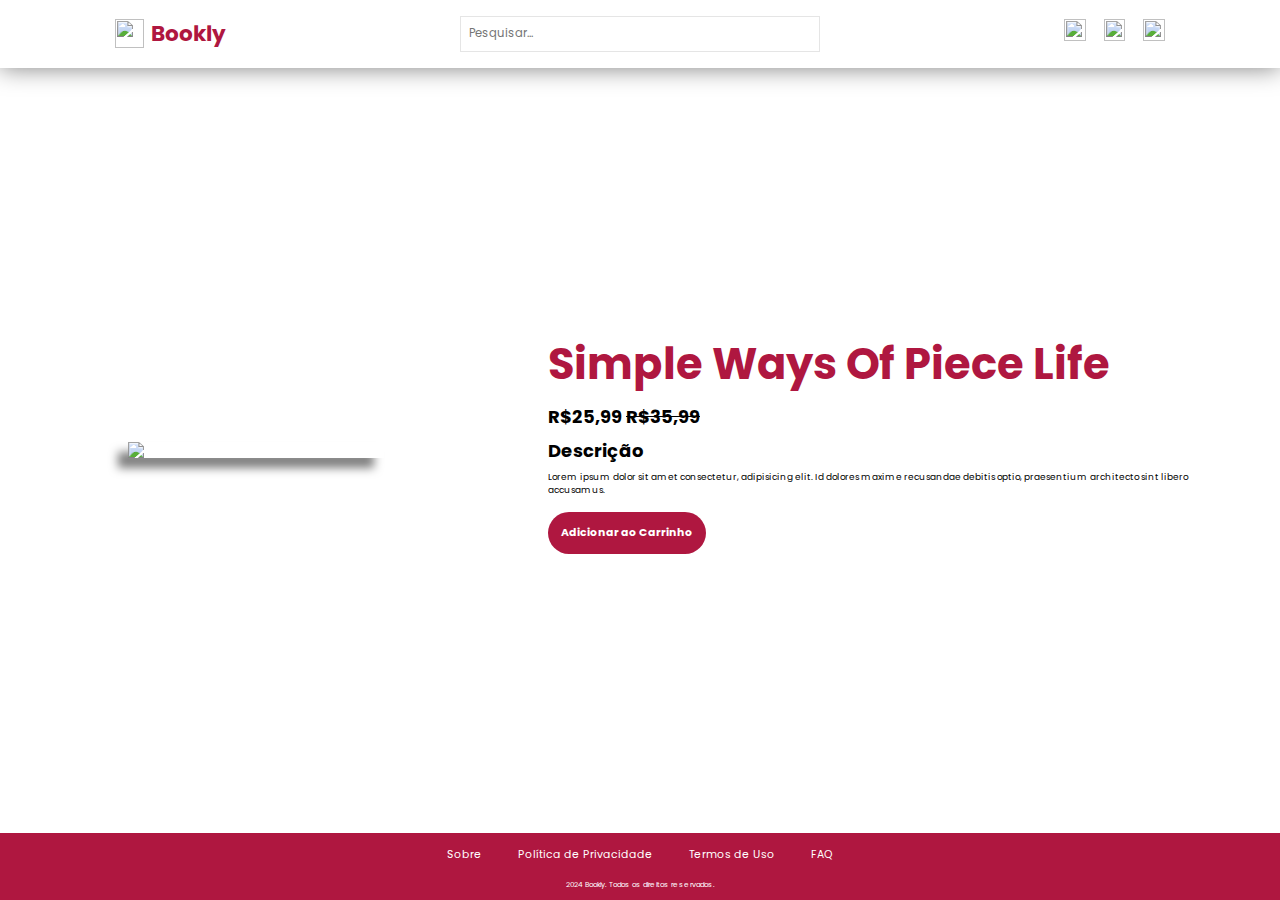
==== book-showcase/book1.html @ faf5a61f "refactor: reduzindo o número de arquivos e pastas" ====
<!DOCTYPE html>
<html lang="pt-BR">

<head>
    <meta charset="UTF-8">
    <meta name="viewport" content="width=device-width, initial-scale=1.0">
    <link rel="icon" href="/E-Commerce-HTML-e-CSS/img/book-open-solid.svg" type="image">
    <link rel="stylesheet" href="book-style.css">
    <title>Bookly</title>
</head>

<body>
    <header>
        <div class="container">
            <a href="/E-Commerce-HTML-e-CSS/index.html" class="logo"><img src="/E-Commerce-HTML-e-CSS/img/book-open-solid.svg">Bookly</a>

            <form>
                <input type="search" name="search" placeholder="Pesquisar...">
            </form>

            <div class="icons">
                <a href="#" class="icon"><img src="/E-Commerce-HTML-e-CSS/img/search-solid.svg"></a>
                <a href="#" class="icon"><img src="/E-Commerce-HTML-e-CSS/img/heart-solid.svg"></a>
                <a href="#" class="icon"><img src="/E-Commerce-HTML-e-CSS/img/cart-shopping-solid.svg" alt=""></a>
                <a href="#" class="icon"><img src="/E-Commerce-HTML-e-CSS/img/user-solid.svg"></a>
            </div>
        </div>
    </header>
    <main>
        <div class="book-container">
            <div class="book-image">
                <img src="/E-Commerce-HTML-e-CSS/img/books/product-item1.jpg">
            </div>
            <div class="content">
                <h1>Simple Ways Of Piece Life</h1>
                <h3>R$25,99 <span>R$35,99<span></h3>
                <h3>Descrição</h3>
                <p>Lorem ipsum dolor sit amet consectetur, adipisicing elit. Id dolores maxime recusandae debitis optio,
                    praesentium architecto sint libero accusamus.</p>
                <a href="/E-Commerce-HTML-e-CSS/cart/cart.html" class="button">Adicionar ao Carrinho</a>
            </div>
        </div>
    </main>
    <footer>
        <ul>
            <li><a href="#">Sobre</a></li>
            <li><a href="#">Política de Privacidade</a></li>
            <li><a href="#">Termos de Uso</a></li>
            <li><a href="#">FAQ</a></li>
        </ul>
        <div class="legal-info">
            <p>2024 Bookly. Todos os direitos reservados.</p>
        </div>
    </footer>
</body>

</html>
---- book-showcase/book-style.css ----
@import url('https://fonts.googleapis.com/css2?family=Poppins:wght@300;400;500;600&display=swap');

* {
    font-family: "Poppins", sans-serif;
    margin: 0;
    padding: 0;
    box-sizing: border-box;
    text-decoration: none;
    outline: none;
    border: none;
}

html {
    font-size: 62.5%;
    overflow-x: hidden;
    scroll-behavior: smooth;
    scroll-padding-top: calc(7.5vh + 4rem);
}

body {
    display: grid;
    grid-template-rows: auto auto auto;
    grid-template-areas:
        "header" "main" "footer";
}

.button {
    font-size: 1.5rem;
    font-weight: bold;
    padding: 1.8rem;
    border-radius: 4rem;
    margin: 2rem 0;
    display: inline-block;
    color: white;
    background-color: #AF1740;
}

.button:hover {
    transition-duration: 0.2s;
    background-color: #8b0c2e;
    color: white;
}

header {
    grid-area: header;
    position: sticky;
    top: 0;
    z-index: 100;
}

header .container {
    background-color: #FFFFFF;
    height: 7.5vh;
    padding: 1.5rem 9%;
    display: flex;
    align-items: center;
    justify-content: space-between;
    box-shadow: 0 0 24px rgba(0, 0, 0, 0.5);
}

header .container .logo {
    display: flex;
    justify-content: center;
    align-items: center;
    font-size: 3rem;
    font-weight: bolder;
    color: #AF1740;
}

header .container .logo img {
    height: 4rem;
    width: 4rem;
    margin-right: 1rem;
}

header .container form {
    width: 50rem;
    height: 5rem;
    border: 0.1rem solid rgba(0, 0, 0, 0.1);
    overflow: hidden;
    background-color: #FFFFFF;
    display: flex;
    align-items: center;
}

header .container form input {
    font-size: 1.6rem;
    padding: 0 1.2rem;
    height: 100%;
    width: 100%;
    color: black;
}

header .container .icons {
    display: flex;
    align-items: center;
    flex-wrap: nowrap;
    justify-content: flex-start;
    gap: 1rem;
}

header .container:nth-child(1) .icons div,
header .container:nth-child(1) .icons a {
    font-size: 2.5rem;
    margin-left: 1.5rem;
    color: black;
    cursor: pointer;
}

header .container .icons .icon img {
    height: 3rem;
    width: 3rem;
}

header .container .icons .icon:nth-child(1) {
    display: none;
}

header .container .icons div:hover,
header .container .icons a:hover {
    color: var(--main-color);
}
/* 
header .container:nth-child(2) {
    position: sticky;
    top: 0;
    z-index: 100;
}

header .container:nth-child(2) nav {
    background-color: var(--main-color);
    text-align: center;
}

header .container:nth-child(2) nav a {
    color: white;
    display: inline-block;
    padding: 1.5rem 1.5rem 1rem 0;
}

header .container:nth-child(2) nav .icon img{
    display: inline-block;
    height: 2rem;
    width: 2rem;
} */

main {
    grid-area: main;
    height: 85vh;
}

.book-container {
    display: flex;
    height: 100%;
}

.book-container .book-image {
    width: 40%;
    display: flex;
    justify-content: center;
    align-items: center;
    padding: 2rem;
}

.book-container .book-image img {
    width: 20vw;
    height: auto;
    margin: 5rem;
    box-shadow: -10px 10px 10px rgba(0, 0, 0, 0.5);
    transition: transform 0.3s ease;
}

.book-container .book-image img:hover {
    transform: scale(1.1);
}

.book-container .content {
    width: 60%;
    display: flex;
    flex-direction: column;
    justify-content: center;
    align-items: start;
    padding: 5rem;
}

.book-container .content h1 {
    font-size: 6rem;
    color: #AF1740;
    font-weight: bolder;
    margin-bottom: 1rem;
}

.book-container .content h3 {
    font-size: 2.5rem;
    color: #000000;
    font-weight: bolder;
    margin-bottom: 1rem;
}

.book-container .content h3 > span {
    text-decoration: line-through;
}

.book-container .content p {
    font-size: 1.25rem;
    word-wrap: break-word;
    white-space: normal;
}

footer {
    grid-area: footer;
    height: 7.5vh;
    width: 100%;
    background-color: #AF1740;
    display: flex;
    flex-direction: column;
    justify-content: center;
    align-items: center;
}

footer ul {
    width: 100%;
    display: flex;
    flex-direction: row;
    justify-content: center;
    gap: 5rem;
    list-style-type: none;
    padding-top: 2rem;
}

footer ul li a {
    color: white;
    font-size: 1.5rem;
}

footer .legal-info {
    height: 100%;
    display: flex;
    align-items: center;
    justify-content: center;
    color: white;
    padding-top: 1rem;
}

@media (max-width: 1460px) {
    html {
        font-size: 55%;
    }
}

@media (max-width: 1280px) {
    html {
        font-size: 45%;
    }
}

@media (max-width: 1045px) {
    html {
        font-size: 40%;
    }
}

@media (max-width: 862px) {
    html {
        font-size: 35%;
    }
    header .container form {
        display: none;
        border: none;
    }

    header .container .icons .icon:nth-child(1) {
        display: block;
    }

    .book-container {
        flex-direction: column;
        justify-content: center;
        align-items: center;
    }

    .book-container .book-image img {
        width: 40vw;
    }

    .book-container .content{
        align-items: center;
        text-align: center;
    }
}

@media (max-width: 510px) {
    html {
        font-size: 30%;
    }
}
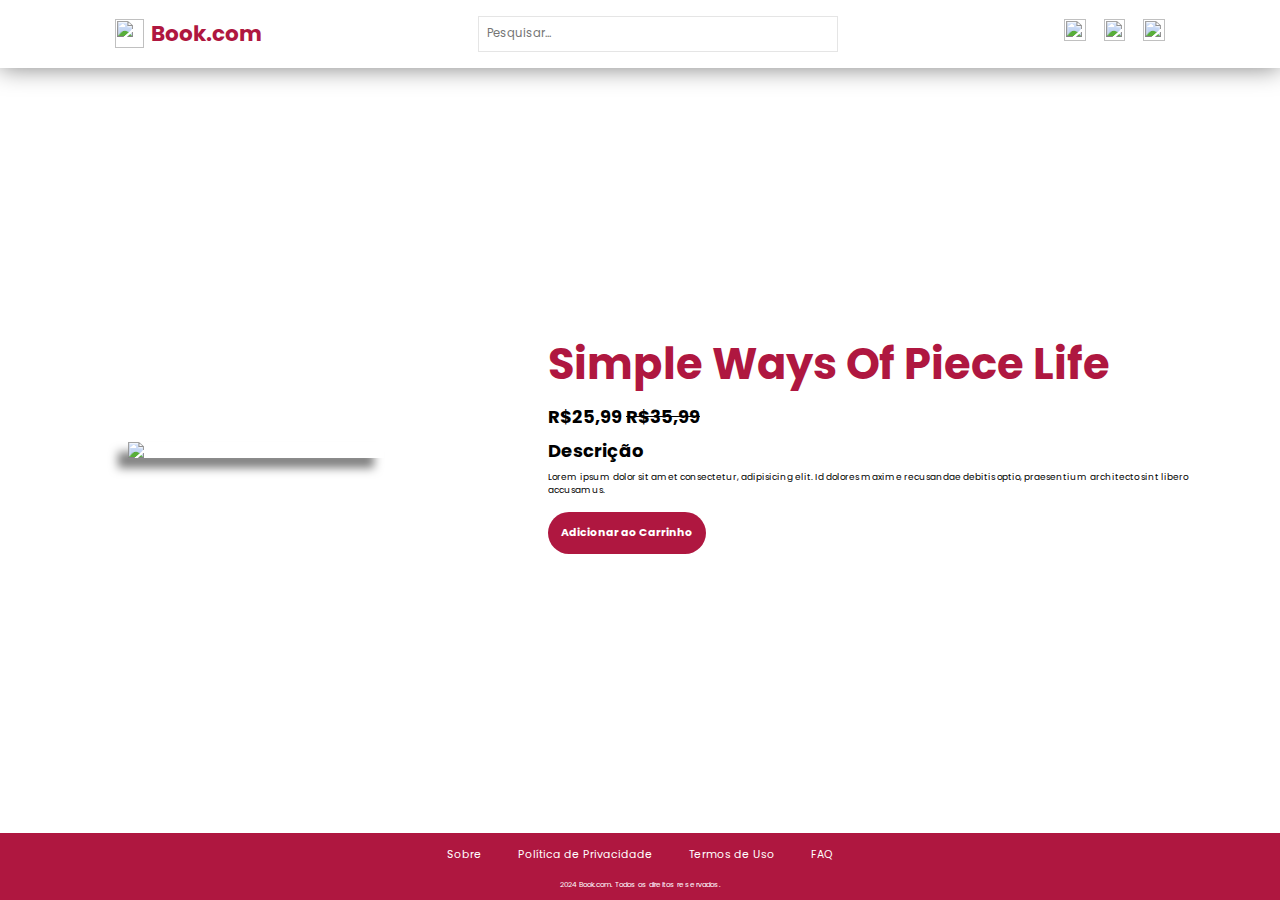
==== commit 3198e2e0: "fix: correção de texto" ====
--- a/book-showcase/book1.html
+++ b/book-showcase/book1.html
@@ -4,25 +4,25 @@
 <head>
     <meta charset="UTF-8">
     <meta name="viewport" content="width=device-width, initial-scale=1.0">
-    <link rel="icon" href="/E-Commerce-HTML-e-CSS/img/book-open-solid.svg" type="image">
+    <link rel="icon" href="/E-Commerce-HTML-e-CSS/img/icons/book-open-solid.svg" type="image">
     <link rel="stylesheet" href="book-style.css">
-    <title>Bookly</title>
+    <title>Book.com</title>
 </head>
 
 <body>
     <header>
         <div class="container">
-            <a href="/E-Commerce-HTML-e-CSS/index.html" class="logo"><img src="/E-Commerce-HTML-e-CSS/img/book-open-solid.svg">Bookly</a>
+            <a href="/E-Commerce-HTML-e-CSS/index.html" class="logo"><img src="/E-Commerce-HTML-e-CSS/img/icons/book-open-solid.svg">Book.com</a>
 
             <form>
                 <input type="search" name="search" placeholder="Pesquisar...">
             </form>
 
             <div class="icons">
-                <a href="#" class="icon"><img src="/E-Commerce-HTML-e-CSS/img/search-solid.svg"></a>
-                <a href="#" class="icon"><img src="/E-Commerce-HTML-e-CSS/img/heart-solid.svg"></a>
-                <a href="#" class="icon"><img src="/E-Commerce-HTML-e-CSS/img/cart-shopping-solid.svg" alt=""></a>
-                <a href="#" class="icon"><img src="/E-Commerce-HTML-e-CSS/img/user-solid.svg"></a>
+                <a href="#" class="icon"><img src="/E-Commerce-HTML-e-CSS/img/icons/search-solid.svg"></a>
+                <a href="#" class="icon"><img src="/E-Commerce-HTML-e-CSS/img/icons/heart-solid.svg"></a>
+                <a href="/E-Commerce-HTML-e-CSS/cart/cart.html" class="icon"><img src="/E-Commerce-HTML-e-CSS/img/icons/cart-shopping-solid.svg"></a>
+                <a href="#" class="icon"><img src="/E-Commerce-HTML-e-CSS/img/icons/user-solid.svg"></a>
             </div>
         </div>
     </header>
@@ -49,7 +49,7 @@
             <li><a href="#">FAQ</a></li>
         </ul>
         <div class="legal-info">
-            <p>2024 Bookly. Todos os direitos reservados.</p>
+            <p>2024 Book.com. Todos os direitos reservados.</p>
         </div>
     </footer>
 </body>
--- a/book-showcase/book-style.css
+++ b/book-showcase/book-style.css
@@ -120,29 +120,6 @@
 header .container .icons a:hover {
     color: var(--main-color);
 }
-/* 
-header .container:nth-child(2) {
-    position: sticky;
-    top: 0;
-    z-index: 100;
-}
-
-header .container:nth-child(2) nav {
-    background-color: var(--main-color);
-    text-align: center;
-}
-
-header .container:nth-child(2) nav a {
-    color: white;
-    display: inline-block;
-    padding: 1.5rem 1.5rem 1rem 0;
-}
-
-header .container:nth-child(2) nav .icon img{
-    display: inline-block;
-    height: 2rem;
-    width: 2rem;
-} */
 
 main {
     grid-area: main;
